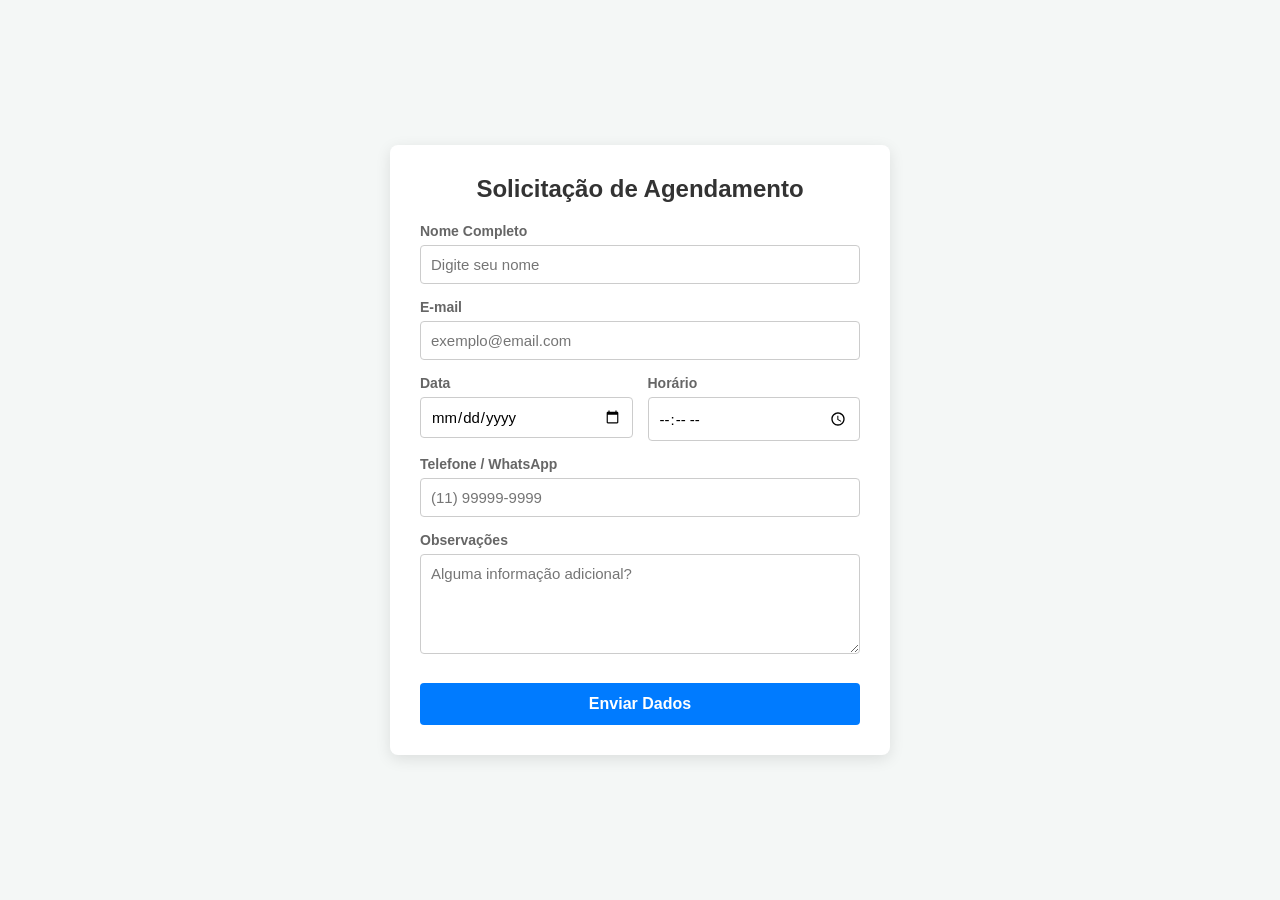
==== formulario.html @ 006f359f "up" ====
<!DOCTYPE html>
<html lang="en">
<head>
    <meta charset="UTF-8">
    <meta name="viewport" content="width=device-width, initial-scale=1.0">
    <title>Document</title>
</head>
<body>
    <!DOCTYPE html>
<html lang="pt-BR">
<head>
    <meta charset="UTF-8">
    <meta name="viewport" content="width=device-width, initial-scale=1.0">
    <title>Formulário de Agendamento</title>
    <style>
        * {
            box-sizing: border-box;
            margin: 0;
            padding: 0;
            font-family: 'Segoe UI', Tahoma, Geneva, Verdana, sans-serif;
        }

        body {
            background-color: #f4f7f6;
            display: flex;
            justify-content: center;
            align-items: center;
            min-height: 100vh;
            padding: 20px;
        }

        .form-container {
            background-color: #ffffff;
            padding: 30px;
            border-radius: 8px;
            box-shadow: 0 4px 15px rgba(0, 0, 0, 0.1);
            width: 100%;
            max-width: 500px;
        }

        h2 {
            color: #333333;
            margin-bottom: 20px;
            text-align: center;
            font-size: 24px;
        }

        .form-group {
            margin-bottom: 15px;
        }

        .form-row {
            display: flex;
            gap: 15px;
        }

        .form-row .form-group {
            flex: 1;
        }

        label {
            display: block;
            margin-bottom: 6px;
            color: #666666;
            font-size: 14px;
            font-weight: 600;
        }

        input, textarea {
            width: 100%;
            padding: 10px;
            border: 1px solid #cccccc;
            border-radius: 4px;
            font-size: 15px;
            transition: border-color 0.3s ease;
        }

        input:focus, textarea:focus {
            border-color: #007bff;
            outline: none;
        }

        textarea {
            resize: vertical;
            min-height: 100px;
        }

        button {
            width: 100%;
            padding: 12px;
            background-color: #007bff;
            color: white;
            border: none;
            border-radius: 4px;
            font-size: 16px;
            font-weight: bold;
            cursor: pointer;
            transition: background-color 0.3s ease;
            margin-top: 10px;
        }

        button:hover {
            background-color: #0056b3;
        }
    </style>
</head>
<body>

<div class="form-container">
    <h2>Solicitação de Agendamento</h2>
    
    <form action="#" method="POST">
        <!-- Campo: Nome -->
        <div class="form-group">
            <label for="nome">Nome Completo</label>
            <input type="text" id="nome" name="nome" placeholder="Digite seu nome" required>
        </div>

        <!-- Campo: E-mail -->
        <div class="form-group">
            <label for="email">E-mail</label>
            <input type="email" id="email" name="email" placeholder="exemplo@email.com" required>
        </div>

        <!-- Linha Dupla: Data e Horário -->
        <div class="form-row">
            <div class="form-group">
                <label for="data">Data</label>
                <input type="date" id="data" name="data" required>
            </div>
            
            <div class="form-group">
                <label for="horario">Horário</label>
                <input type="time" id="horario" name="horario" required>
            </div>
        </div>

        <!-- Campo: Telefone -->
        <div class="form-group">
            <label for="telefone">Telefone / WhatsApp</label>
            <input type="tel" id="telefone" name="telefone" placeholder="(11) 99999-9999" required>
        </div>

        <!-- Campo: Observações -->
        <div class="form-group">
            <label for="observacoes">Observações</label>
            <textarea id="observacoes" name="observacoes" placeholder="Alguma informação adicional?"></textarea>
        </div>

        <!-- Botão de Envio -->
        <button type="submit">Enviar Dados</button>
    </form>
</div>

</body>
</html>
</body>
</html>
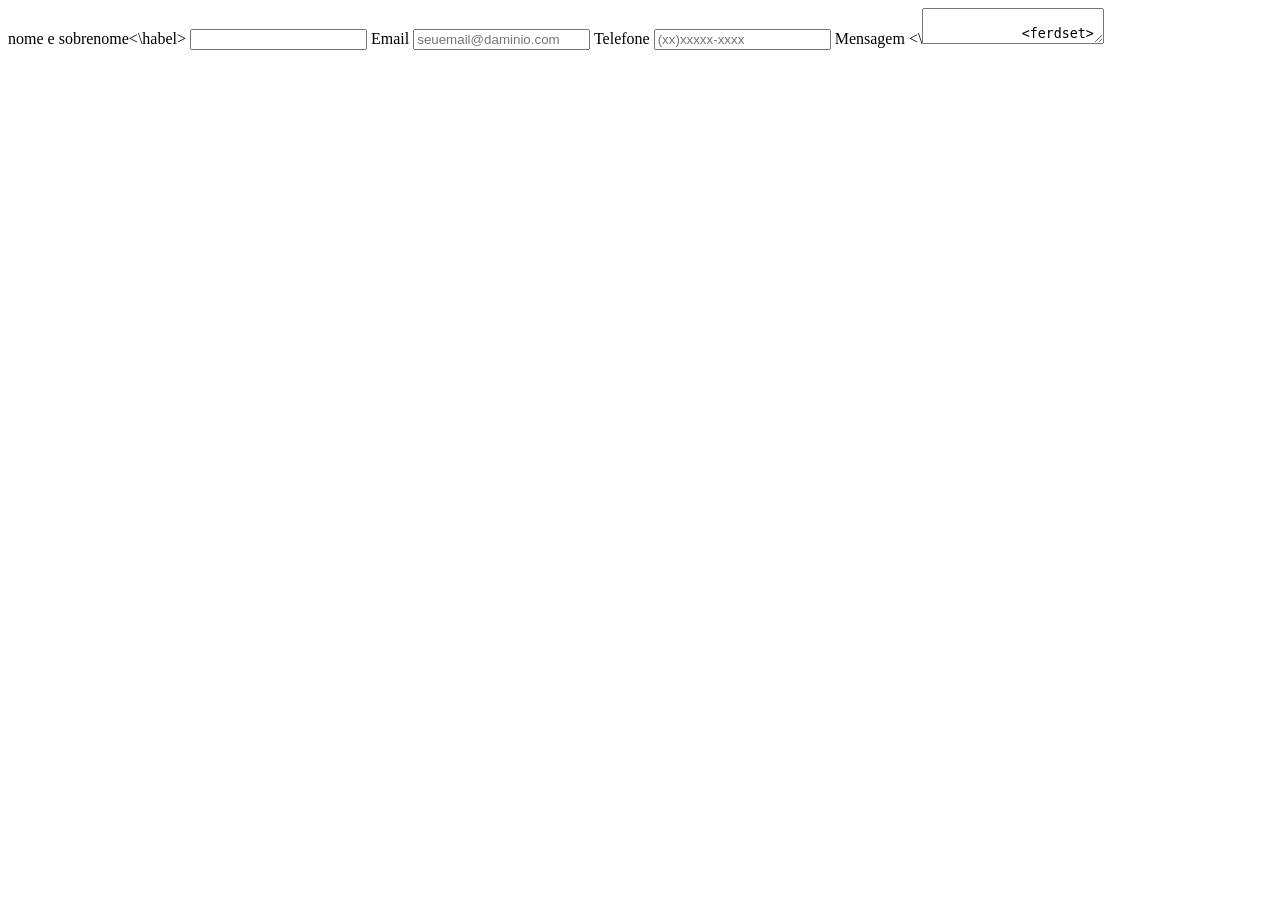
==== commit cf4c5afe: "up" ====
--- a/formulario.html
+++ b/formulario.html
@@ -6,153 +6,35 @@
     <title>Document</title>
 </head>
 <body>
-    <!DOCTYPE html>
-<html lang="pt-BR">
-<head>
-    <meta charset="UTF-8">
-    <meta name="viewport" content="width=device-width, initial-scale=1.0">
-    <title>Formulário de Agendamento</title>
-    <style>
-        * {
-            box-sizing: border-box;
-            margin: 0;
-            padding: 0;
-            font-family: 'Segoe UI', Tahoma, Geneva, Verdana, sans-serif;
-        }
+    <form>
+        <lçaber for= "nomesobrenome">nome e sobrenome<\habel>
+        <input type = "texto"
+        id="nomesobrenome"
+        class="input-padrao"
+        required>
 
-        body {
-            background-color: #f4f7f6;
-            display: flex;
-            justify-content: center;
-            align-items: center;
-            min-height: 100vh;
-            padding: 20px;
-        }
+        <labol for="amail"> Email</labol>
+        <input
+        type="email"
+        id="email""class" = "inputmode="
+        required
+        placeholder="seuemail@daminio.com">
 
-        .form-container {
-            background-color: #ffffff;
-            padding: 30px;
-            border-radius: 8px;
-            box-shadow: 0 4px 15px rgba(0, 0, 0, 0.1);
-            width: 100%;
-            max-width: 500px;
-        }
+        <label for="telefone">Telefone</label>
+        <input type="tel" id="telefone"
+         class="input-padrao"required
+         placeholder="(xx)xxxxx-xxxx">
 
-        h2 {
-            color: #333333;
-            margin-bottom: 20px;
-            text-align: center;
-            font-size: 24px;
-        }
+         <label for="mensagens"class=>Mensagem</label>
+         <\<textarea>
 
-        .form-group {
-            margin-bottom: 15px;
-        }
-
-        .form-row {
-            display: flex;
-            gap: 15px;
-        }
-
-        .form-row .form-group {
-            flex: 1;
-        }
-
-        label {
-            display: block;
-            margin-bottom: 6px;
-            color: #666666;
-            font-size: 14px;
-            font-weight: 600;
-        }
-
-        input, textarea {
-            width: 100%;
-            padding: 10px;
-            border: 1px solid #cccccc;
-            border-radius: 4px;
-            font-size: 15px;
-            transition: border-color 0.3s ease;
-        }
-
-        input:focus, textarea:focus {
-            border-color: #007bff;
-            outline: none;
-        }
-
-        textarea {
-            resize: vertical;
-            min-height: 100px;
-        }
-
-        button {
-            width: 100%;
-            padding: 12px;
-            background-color: #007bff;
-            color: white;
-            border: none;
-            border-radius: 4px;
-            font-size: 16px;
-            font-weight: bold;
-            cursor: pointer;
-            transition: background-color 0.3s ease;
-            margin-top: 10px;
-        }
-
-        button:hover {
-            background-color: #0056b3;
-        }
-    </style>
-</head>
-<body>
-
-<div class="form-container">
-    <h2>Solicitação de Agendamento</h2>
-    
-    <form action="#" method="POST">
-        <!-- Campo: Nome -->
-        <div class="form-group">
-            <label for="nome">Nome Completo</label>
-            <input type="text" id="nome" name="nome" placeholder="Digite seu nome" required>
-        </div>
-
-        <!-- Campo: E-mail -->
-        <div class="form-group">
-            <label for="email">E-mail</label>
-            <input type="email" id="email" name="email" placeholder="exemplo@email.com" required>
-        </div>
-
-        <!-- Linha Dupla: Data e Horário -->
-        <div class="form-row">
-            <div class="form-group">
-                <label for="data">Data</label>
-                <input type="date" id="data" name="data" required>
-            </div>
-            
-            <div class="form-group">
-                <label for="horario">Horário</label>
-                <input type="time" id="horario" name="horario" required>
-            </div>
-        </div>
-
-        <!-- Campo: Telefone -->
-        <div class="form-group">
-            <label for="telefone">Telefone / WhatsApp</label>
-            <input type="tel" id="telefone" name="telefone" placeholder="(11) 99999-9999" required>
-        </div>
-
-        <!-- Campo: Observações -->
-        <div class="form-group">
-            <label for="observacoes">Observações</label>
-            <textarea id="observacoes" name="observacoes" placeholder="Alguma informação adicional?"></textarea>
-        </div>
-
-        <!-- Botão de Envio -->
-        <button type="submit">Enviar Dados</button>
-    </form>
-</div>
-
-</body>
-</html>
+            <ferdset>
+                <fegend>Como prefere o nosso contato?</fegend>
+            <label for="radio-email">
+                <input type="radio"nome = "contato"
+                valuue = "email" id="radio-email"
+                Email\label
+                <fabel for="radio-telefone"
+           </form> 
 </body>
 </html>
